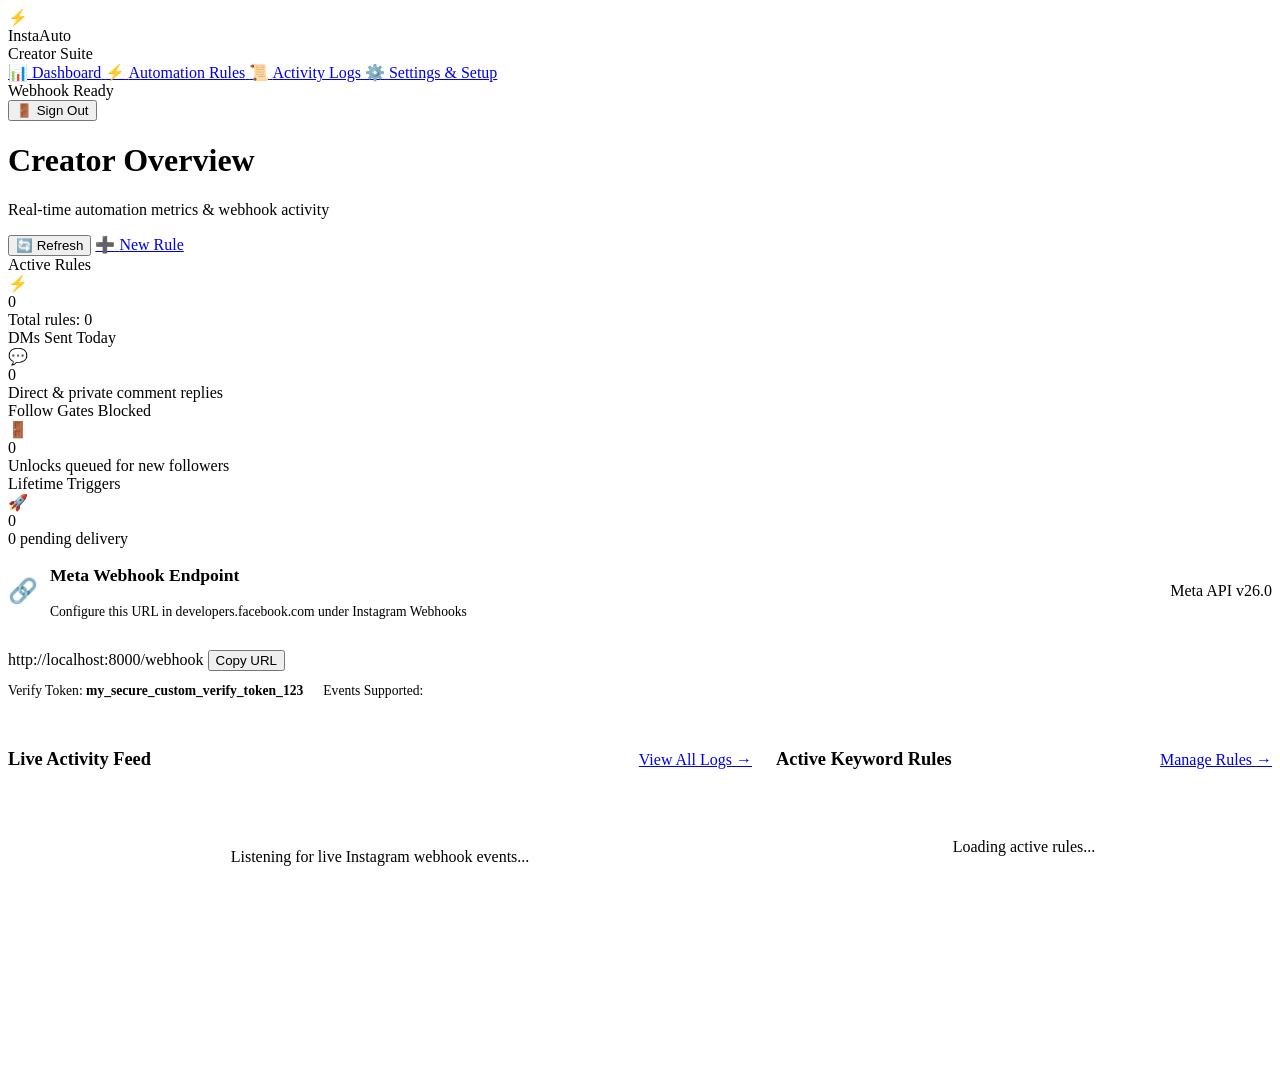
==== frontend/dashboard.html @ eca4b9a6 "first commit" ====
<!DOCTYPE html>
<html lang="en">
<head>
    <meta charset="UTF-8">
    <meta name="viewport" content="width=device-width, initial-scale=1.0">
    <title>Dashboard | Instagram Creator Automator</title>
    <link rel="stylesheet" href="/static/css/style.css">
</head>
<body>
    <div class="app-container">
        <!-- Sidebar -->
        <aside class="sidebar">
            <div>
                <div class="brand">
                    <div class="brand-icon">⚡</div>
                    <div>
                        <div class="brand-title">InstaAuto</div>
                        <div class="brand-subtitle">Creator Suite</div>
                    </div>
                </div>

                <nav class="nav-menu">
                    <a href="/static/dashboard.html" class="nav-link active">
                        <span class="nav-icon">📊</span>
                        <span class="nav-text">Dashboard</span>
                    </a>
                    <a href="/static/rules.html" class="nav-link">
                        <span class="nav-icon">⚡</span>
                        <span class="nav-text">Automation Rules</span>
                    </a>
                    <a href="/static/logs.html" class="nav-link">
                        <span class="nav-icon">📜</span>
                        <span class="nav-text">Activity Logs</span>
                    </a>
                    <a href="/static/settings.html" class="nav-link">
                        <span class="nav-icon">⚙️</span>
                        <span class="nav-text">Settings & Setup</span>
                    </a>
                </nav>
            </div>

            <div class="sidebar-footer">
                <div class="status-badge" id="system-status-badge">
                    <div class="status-dot"></div>
                    <span id="system-status-text">Webhook Ready</span>
                </div>
                <button class="btn-logout" id="btn-logout">
                    <span>🚪</span>
                    <span>Sign Out</span>
                </button>
            </div>
        </aside>

        <!-- Main Content -->
        <main class="main-content">
            <!-- Header -->
            <div class="top-header">
                <div>
                    <h1 class="page-title">Creator Overview</h1>
                    <p class="page-subtitle">Real-time automation metrics & webhook activity</p>
                </div>
                <div class="header-actions">
                    <button class="btn btn-secondary" id="btn-refresh-stats">
                        <span>🔄</span> <span>Refresh</span>
                    </button>
                    <a href="/static/rules.html?action=new" class="btn btn-primary">
                        <span>➕</span> <span>New Rule</span>
                    </a>
                </div>
            </div>

            <!-- Stats Grid -->
            <div class="stats-grid">
                <div class="glass-card stat-card">
                    <div class="stat-header">
                        <span class="stat-title">Active Rules</span>
                        <div class="stat-icon">⚡</div>
                    </div>
                    <div class="stat-value" id="stat-active-rules">0</div>
                    <div class="stat-subtext" id="stat-total-rules">Total rules: 0</div>
                </div>

                <div class="glass-card stat-card">
                    <div class="stat-header">
                        <span class="stat-title">DMs Sent Today</span>
                        <div class="stat-icon">💬</div>
                    </div>
                    <div class="stat-value" id="stat-dms-today">0</div>
                    <div class="stat-subtext">Direct & private comment replies</div>
                </div>

                <div class="glass-card stat-card">
                    <div class="stat-header">
                        <span class="stat-title">Follow Gates Blocked</span>
                        <div class="stat-icon">🚪</div>
                    </div>
                    <div class="stat-value" id="stat-follow-gates">0</div>
                    <div class="stat-subtext">Unlocks queued for new followers</div>
                </div>

                <div class="glass-card stat-card">
                    <div class="stat-header">
                        <span class="stat-title">Lifetime Triggers</span>
                        <div class="stat-icon">🚀</div>
                    </div>
                    <div class="stat-value" id="stat-total-triggers">0</div>
                    <div class="stat-subtext" id="stat-pending-queued">0 pending delivery</div>
                </div>
            </div>

            <!-- Webhook Connection Status Card -->
            <div class="glass-card" style="margin-bottom: 32px;">
                <div style="display: flex; justify-content: space-between; align-items: center; margin-bottom: 16px;">
                    <div style="display: flex; align-items: center; gap: 12px;">
                        <span style="font-size: 1.5rem;">🔗</span>
                        <div>
                            <h3 style="font-size: 1.1rem; font-weight: 700;">Meta Webhook Endpoint</h3>
                            <p style="font-size: 0.85rem; color: var(--text-secondary);">Configure this URL in developers.facebook.com under Instagram Webhooks</p>
                        </div>
                    </div>
                    <span class="badge badge-info" id="badge-api-version">Meta API v26.0</span>
                </div>

                <div class="code-box">
                    <span id="webhook-url-display">http://localhost:8000/webhook</span>
                    <button class="btn-copy" id="btn-copy-webhook">Copy URL</button>
                </div>

                <div style="display: flex; gap: 20px; flex-wrap: wrap; margin-top: 12px; font-size: 0.85rem; color: var(--text-secondary);">
                    <div>Verify Token: <strong id="webhook-token-display" style="color: var(--accent-cyan);">my_secure_custom_verify_token_123</strong></div>
                    <div>Events Supported: <strong style="color: #fff;">messages, comments, story mentions</strong></div>
                </div>
            </div>

            <!-- Activity & Rules Split -->
            <div style="display: grid; grid-template-columns: 1.2fr 0.8fr; gap: 24px;">
                <!-- Real-time Activity Feed -->
                <div class="glass-card">
                    <div style="display: flex; justify-content: space-between; align-items: center; margin-bottom: 20px;">
                        <div style="display: flex; align-items: center; gap: 8px;">
                            <h3 style="font-size: 1.15rem; font-weight: 700;">Live Activity Feed</h3>
                            <div class="status-dot" style="margin-left: 4px;"></div>
                        </div>
                        <a href="/static/logs.html" class="btn btn-secondary btn-sm">View All Logs →</a>
                    </div>

                    <div id="live-activity-list" style="display: flex; flex-direction: column; gap: 12px; min-height: 250px;">
                        <div style="text-align: center; color: var(--text-muted); padding: 40px;">
                            Listening for live Instagram webhook events...
                        </div>
                    </div>
                </div>

                <!-- Quick Active Rules Overview -->
                <div class="glass-card">
                    <div style="display: flex; justify-content: space-between; align-items: center; margin-bottom: 20px;">
                        <h3 style="font-size: 1.15rem; font-weight: 700;">Active Keyword Rules</h3>
                        <a href="/static/rules.html" class="btn btn-secondary btn-sm">Manage Rules →</a>
                    </div>

                    <div id="quick-rules-list" style="display: flex; flex-direction: column; gap: 10px;">
                        <div style="text-align: center; color: var(--text-muted); padding: 30px;">
                            Loading active rules...
                        </div>
                    </div>
                </div>
            </div>
        </main>
    </div>

    <script src="/static/js/app.js"></script>
    <script src="/static/js/dashboard.js"></script>
</body>
</html>
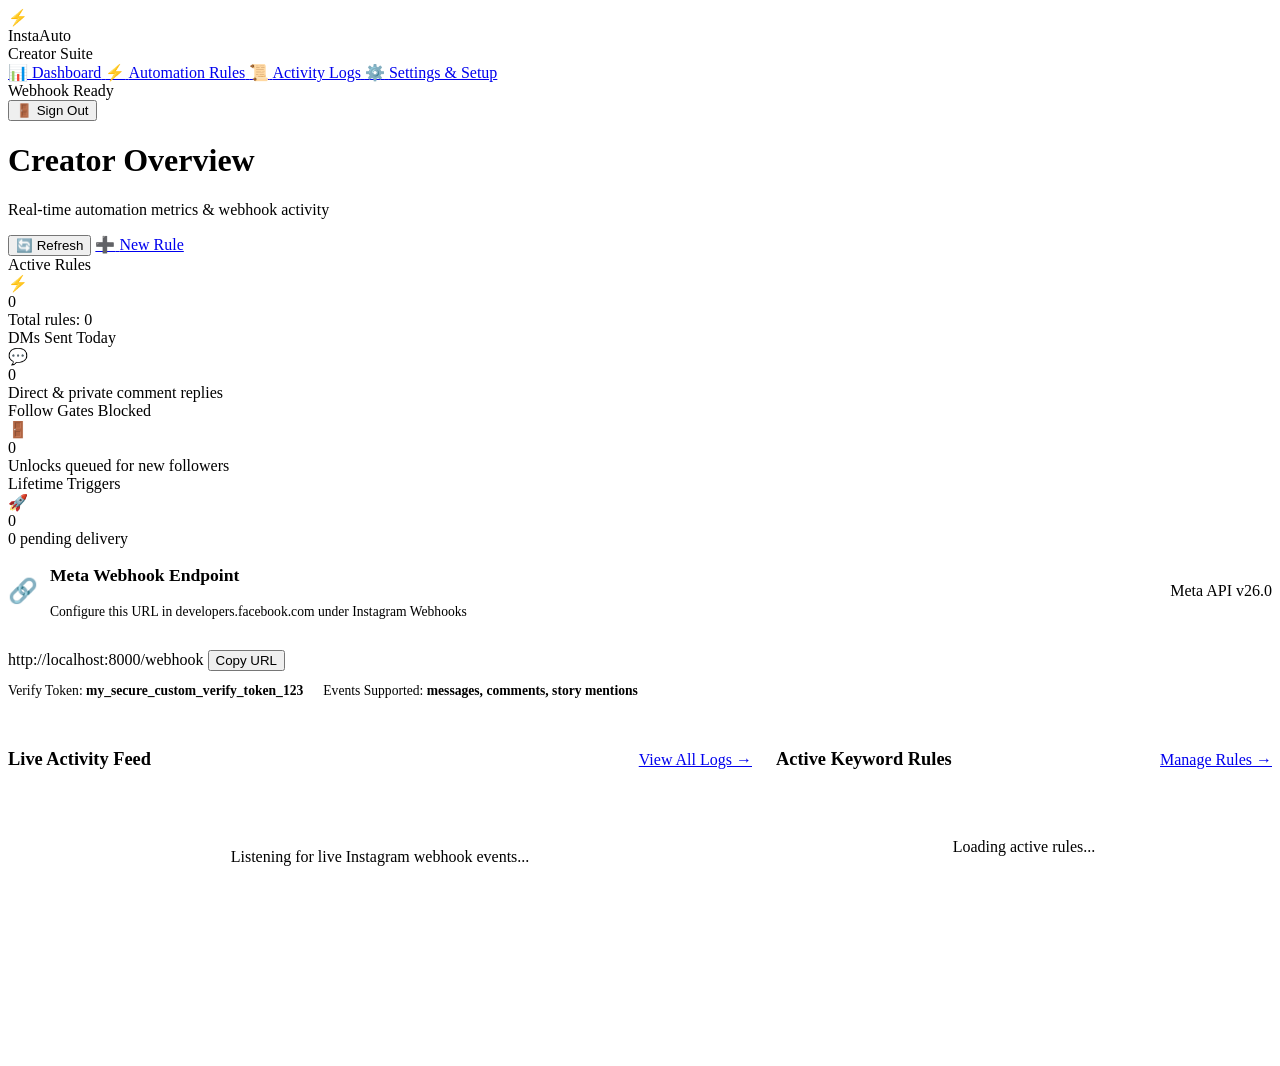
==== commit 6cf22a39: "Changed front end" ====
--- a/frontend/dashboard.html
+++ b/frontend/dashboard.html
@@ -7,10 +7,9 @@
     <link rel="stylesheet" href="/static/css/style.css">
 </head>
 <body>
-    <div class="app-container">
-        <!-- Sidebar -->
-        <aside class="sidebar">
-            <div>
+        <!-- Top Navigation -->
+        <header class="topbar">
+            <div class="topbar-left">
                 <div class="brand">
                     <div class="brand-icon">⚡</div>
                     <div>
@@ -49,7 +48,7 @@
                     <span>Sign Out</span>
                 </button>
             </div>
-        </aside>
+        </header>
 
         <!-- Main Content -->
         <main class="main-content">
@@ -71,7 +70,7 @@
 
             <!-- Stats Grid -->
             <div class="stats-grid">
-                <div class="glass-card stat-card">
+                <div class="card stat-card">
                     <div class="stat-header">
                         <span class="stat-title">Active Rules</span>
                         <div class="stat-icon">⚡</div>
@@ -80,7 +79,7 @@
                     <div class="stat-subtext" id="stat-total-rules">Total rules: 0</div>
                 </div>
 
-                <div class="glass-card stat-card">
+                <div class="card stat-card">
                     <div class="stat-header">
                         <span class="stat-title">DMs Sent Today</span>
                         <div class="stat-icon">💬</div>
@@ -89,7 +88,7 @@
                     <div class="stat-subtext">Direct & private comment replies</div>
                 </div>
 
-                <div class="glass-card stat-card">
+                <div class="card stat-card">
                     <div class="stat-header">
                         <span class="stat-title">Follow Gates Blocked</span>
                         <div class="stat-icon">🚪</div>
@@ -98,7 +97,7 @@
                     <div class="stat-subtext">Unlocks queued for new followers</div>
                 </div>
 
-                <div class="glass-card stat-card">
+                <div class="card stat-card">
                     <div class="stat-header">
                         <span class="stat-title">Lifetime Triggers</span>
                         <div class="stat-icon">🚀</div>
@@ -109,7 +108,7 @@
             </div>
 
             <!-- Webhook Connection Status Card -->
-            <div class="glass-card" style="margin-bottom: 32px;">
+            <div class="card" style="margin-bottom: 32px;">
                 <div style="display: flex; justify-content: space-between; align-items: center; margin-bottom: 16px;">
                     <div style="display: flex; align-items: center; gap: 12px;">
                         <span style="font-size: 1.5rem;">🔗</span>
@@ -127,15 +126,15 @@
                 </div>
 
                 <div style="display: flex; gap: 20px; flex-wrap: wrap; margin-top: 12px; font-size: 0.85rem; color: var(--text-secondary);">
-                    <div>Verify Token: <strong id="webhook-token-display" style="color: var(--accent-cyan);">my_secure_custom_verify_token_123</strong></div>
-                    <div>Events Supported: <strong style="color: #fff;">messages, comments, story mentions</strong></div>
+                    <div>Verify Token: <strong id="webhook-token-display" style="color: var(--text-primary); font-family: var(--font-mono);">my_secure_custom_verify_token_123</strong></div>
+                    <div>Events Supported: <strong style="color: var(--text-primary);">messages, comments, story mentions</strong></div>
                 </div>
             </div>
 
             <!-- Activity & Rules Split -->
             <div style="display: grid; grid-template-columns: 1.2fr 0.8fr; gap: 24px;">
                 <!-- Real-time Activity Feed -->
-                <div class="glass-card">
+                <div class="card">
                     <div style="display: flex; justify-content: space-between; align-items: center; margin-bottom: 20px;">
                         <div style="display: flex; align-items: center; gap: 8px;">
                             <h3 style="font-size: 1.15rem; font-weight: 700;">Live Activity Feed</h3>
@@ -152,7 +151,7 @@
                 </div>
 
                 <!-- Quick Active Rules Overview -->
-                <div class="glass-card">
+                <div class="card">
                     <div style="display: flex; justify-content: space-between; align-items: center; margin-bottom: 20px;">
                         <h3 style="font-size: 1.15rem; font-weight: 700;">Active Keyword Rules</h3>
                         <a href="/static/rules.html" class="btn btn-secondary btn-sm">Manage Rules →</a>
@@ -166,7 +165,6 @@
                 </div>
             </div>
         </main>
-    </div>
 
     <script src="/static/js/app.js"></script>
     <script src="/static/js/dashboard.js"></script>
